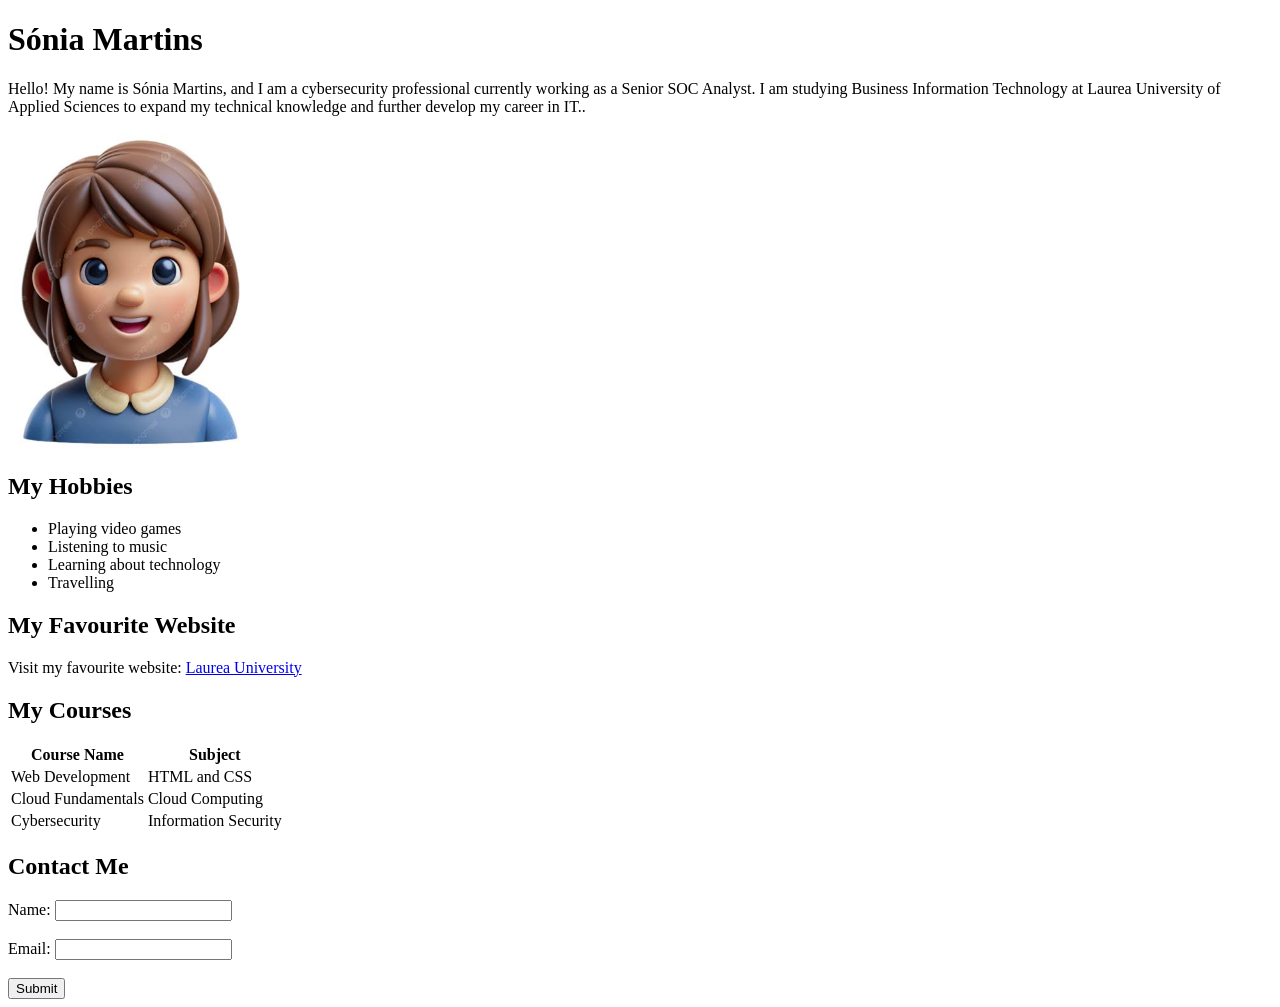
==== index.html @ e0257794 "Add files via upload" ====
<!DOCTYPE html>
<html lang="en">
<head>
    <meta charset="UTF-8">
    <title>My First HTML Page</title>
</head>
<body>

    <h1>Sónia Martins</h1>

    <p>
        Hello! My name is Sónia Martins, and I am a cybersecurity professional currently working as a Senior SOC Analyst. 
        I am studying Business Information Technology at Laurea University of Applied Sciences to expand my technical knowledge and further develop my career in IT..
    </p>

    <img src="foto.png" alt="A photo of me" width="250">
 
<h2>My Hobbies</h2>

<ul>
    <li>Playing video games</li>
    <li>Listening to music</li>
    <li>Learning about technology</li>
    <li>Travelling</li>
</ul>

<h2>My Favourite Website</h2>

<p>
    Visit my favourite website:
    <a href="https://www.laurea.fi">Laurea University</a>
</p>

<h2>My Courses</h2>

<table>
    <tr>
        <th>Course Name</th>
        <th>Subject</th>
    </tr>
    <tr>
        <td>Web Development</td>
        <td>HTML and CSS</td>
    </tr>
    <tr>
        <td>Cloud Fundamentals</td>
        <td>Cloud Computing</td>
    </tr>
    <tr>
        <td>Cybersecurity</td>
        <td>Information Security</td>
    </tr>
</table>

<h2>Contact Me</h2>

<form>
    <label for="name">Name:</label>
    <input type="text" id="name" name="name">
    <br><br>

    <label for="email">Email:</label>
    <input type="email" id="email" name="email">
    <br><br>

    <input type="submit" value="Submit">
</form>
   

</body>
</html>
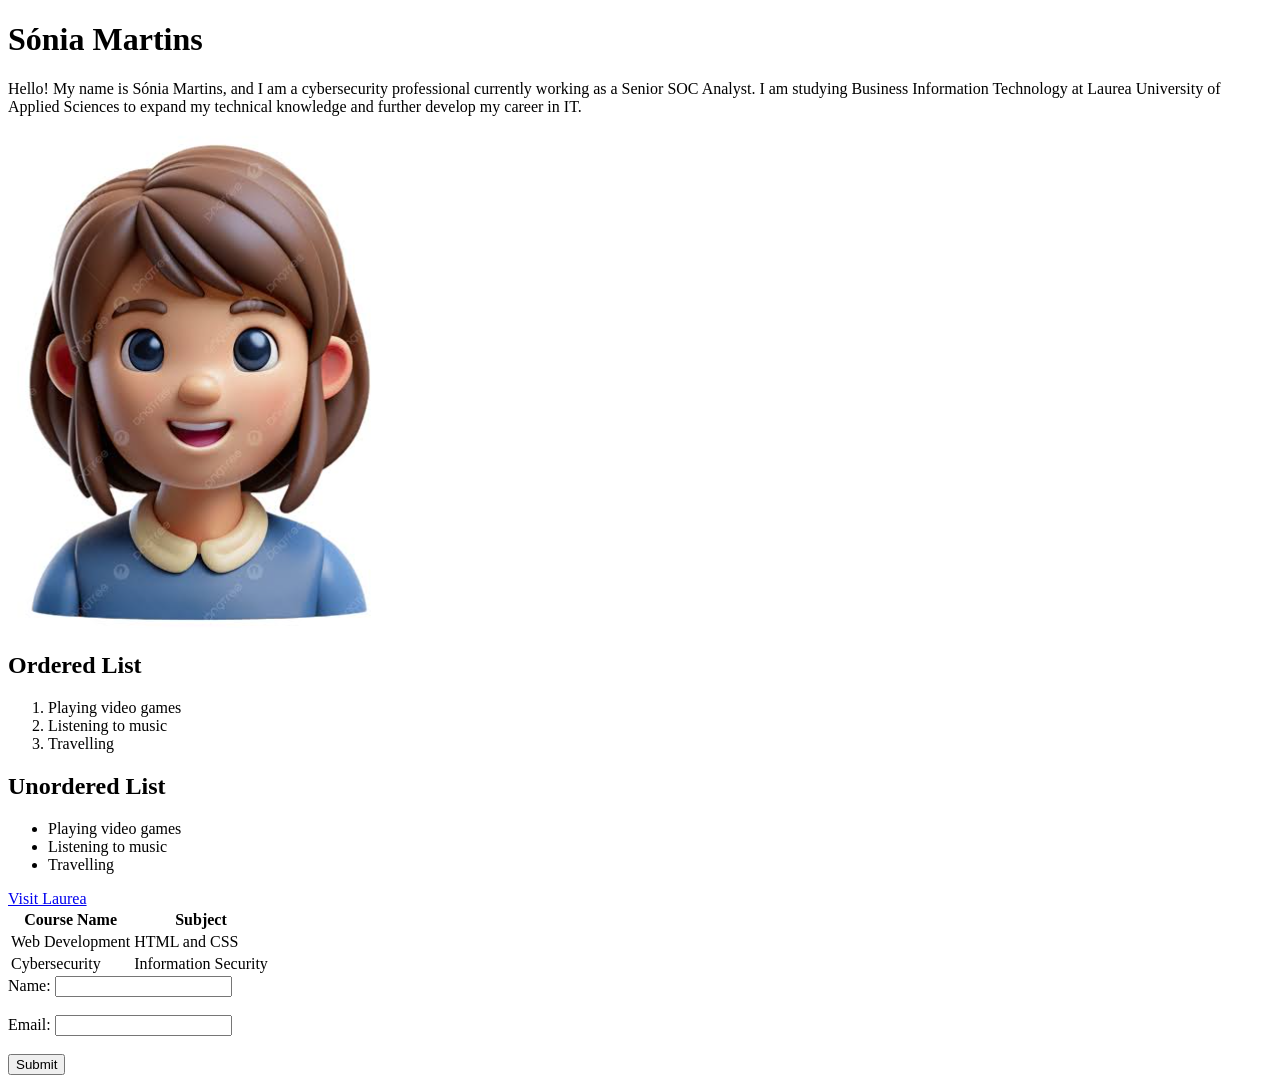
==== commit 6aff4348: "index.html" ====
--- a/index.html
+++ b/index.html
@@ -1,72 +1,51 @@
 
 <!DOCTYPE html>
-<html lang="en">
+<html>
 <head>
-    <meta charset="UTF-8">
     <title>My First HTML Page</title>
 </head>
 <body>
+    <h1>Sónia Martins</h1>
+    <p>Hello! My name is Sónia Martins, and I am a cybersecurity professional currently working as a Senior SOC Analyst. I am studying Business Information Technology at Laurea University of Applied Sciences to expand my technical knowledge and further develop my career in IT.</p>
+    <img src="foto.png" alt="A photo of me">
 
-    <h1>Sónia Martins</h1>
+    <h2>Ordered List</h2>
+    <ol>
+        <li>Playing video games</li>
+        <li>Listening to music</li>
+        <li>Travelling</li>
+    </ol>
 
-    <p>
-        Hello! My name is Sónia Martins, and I am a cybersecurity professional currently working as a Senior SOC Analyst. 
-        I am studying Business Information Technology at Laurea University of Applied Sciences to expand my technical knowledge and further develop my career in IT..
-    </p>
+    <h2>Unordered List</h2>
+    <ul>
+        <li>Playing video games</li>
+        <li>Listening to music</li>
+        <li>Travelling</li>
+    </ul>
 
-    <img src="foto.png" alt="A photo of me" width="250">
- 
-<h2>My Hobbies</h2>
+    <a href="https://www.laurea.fi">Visit Laurea</a>
 
-<ul>
-    <li>Playing video games</li>
-    <li>Listening to music</li>
-    <li>Learning about technology</li>
-    <li>Travelling</li>
-</ul>
+    <table>
+        <tr>
+            <th>Course Name</th>
+            <th>Subject</th>
+        </tr>
+        <tr>
+            <td>Web Development</td>
+            <td>HTML and CSS</td>
+        </tr>
+        <tr>
+            <td>Cybersecurity</td>
+            <td>Information Security</td>
+        </tr>
+    </table>
 
-<h2>My Favourite Website</h2>
-
-<p>
-    Visit my favourite website:
-    <a href="https://www.laurea.fi">Laurea University</a>
-</p>
-
-<h2>My Courses</h2>
-
-<table>
-    <tr>
-        <th>Course Name</th>
-        <th>Subject</th>
-    </tr>
-    <tr>
-        <td>Web Development</td>
-        <td>HTML and CSS</td>
-    </tr>
-    <tr>
-        <td>Cloud Fundamentals</td>
-        <td>Cloud Computing</td>
-    </tr>
-    <tr>
-        <td>Cybersecurity</td>
-        <td>Information Security</td>
-    </tr>
-</table>
-
-<h2>Contact Me</h2>
-
-<form>
-    <label for="name">Name:</label>
-    <input type="text" id="name" name="name">
-    <br><br>
-
-    <label for="email">Email:</label>
-    <input type="email" id="email" name="email">
-    <br><br>
-
-    <input type="submit" value="Submit">
-</form>
-   
-
+    <form>
+        <label for="name">Name:</label>
+        <input type="text" id="name" name="name"><br><br>
+        <label for="email">Email:</label>
+        <input type="email" id="email" name="email"><br><br>
+        <input type="submit" value="Submit">
+    </form>
 </body>
 </html>
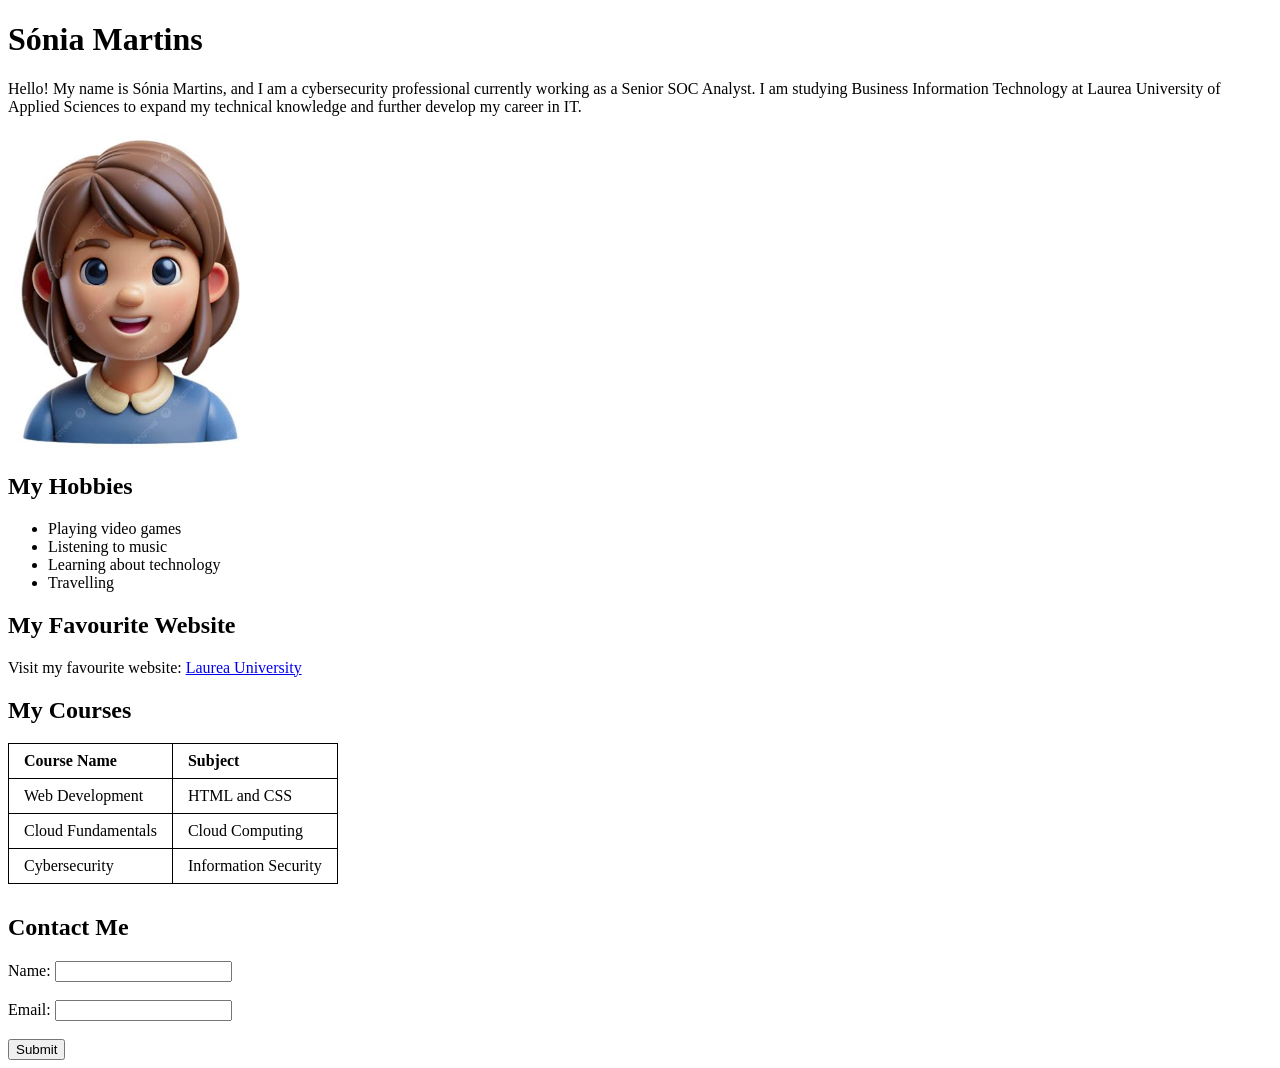
==== commit f40b3bb9: "Index.html" ====
--- a/index.html
+++ b/index.html
@@ -1,29 +1,55 @@
 
 <!DOCTYPE html>
-<html>
+<html lang="en">
 <head>
+    <meta charset="UTF-8">
     <title>My First HTML Page</title>
+
+    <style>
+        table {
+            border-collapse: collapse;
+            margin-bottom: 30px;
+        }
+
+        th, td {
+            border: 1px solid black;
+            padding: 8px 15px;
+            text-align: left;
+        }
+    </style>
 </head>
+
 <body>
+
     <h1>Sónia Martins</h1>
-    <p>Hello! My name is Sónia Martins, and I am a cybersecurity professional currently working as a Senior SOC Analyst. I am studying Business Information Technology at Laurea University of Applied Sciences to expand my technical knowledge and further develop my career in IT.</p>
-    <img src="foto.png" alt="A photo of me">
 
-    <h2>Ordered List</h2>
-    <ol>
-        <li>Playing video games</li>
-        <li>Listening to music</li>
-        <li>Travelling</li>
-    </ol>
+    <p>
+        Hello! My name is Sónia Martins, and I am a cybersecurity
+        professional currently working as a Senior SOC Analyst.
+        I am studying Business Information Technology at Laurea
+        University of Applied Sciences to expand my technical
+        knowledge and further develop my career in IT.
+    </p>
 
-    <h2>Unordered List</h2>
+    <img src="foto.png" alt="A photo of me" width="250">
+
+    <h2>My Hobbies</h2>
+
     <ul>
         <li>Playing video games</li>
         <li>Listening to music</li>
+        <li>Learning about technology</li>
         <li>Travelling</li>
     </ul>
 
-    <a href="https://www.laurea.fi">Visit Laurea</a>
+    <h2>My Favourite Website</h2>
+
+    <p>
+        Visit my favourite website:
+        <a href="https://www.laurea.fi">Laurea University</a>
+    </p>
+
+    <h2>My Courses</h2>
 
     <table>
         <tr>
@@ -35,17 +61,26 @@
             <td>HTML and CSS</td>
         </tr>
         <tr>
+            <td>Cloud Fundamentals</td>
+            <td>Cloud Computing</td>
+        </tr>
+        <tr>
             <td>Cybersecurity</td>
             <td>Information Security</td>
         </tr>
     </table>
 
+    <h2>Contact Me</h2>
+
     <form>
         <label for="name">Name:</label>
         <input type="text" id="name" name="name"><br><br>
+
         <label for="email">Email:</label>
         <input type="email" id="email" name="email"><br><br>
+
         <input type="submit" value="Submit">
     </form>
+
 </body>
 </html>
